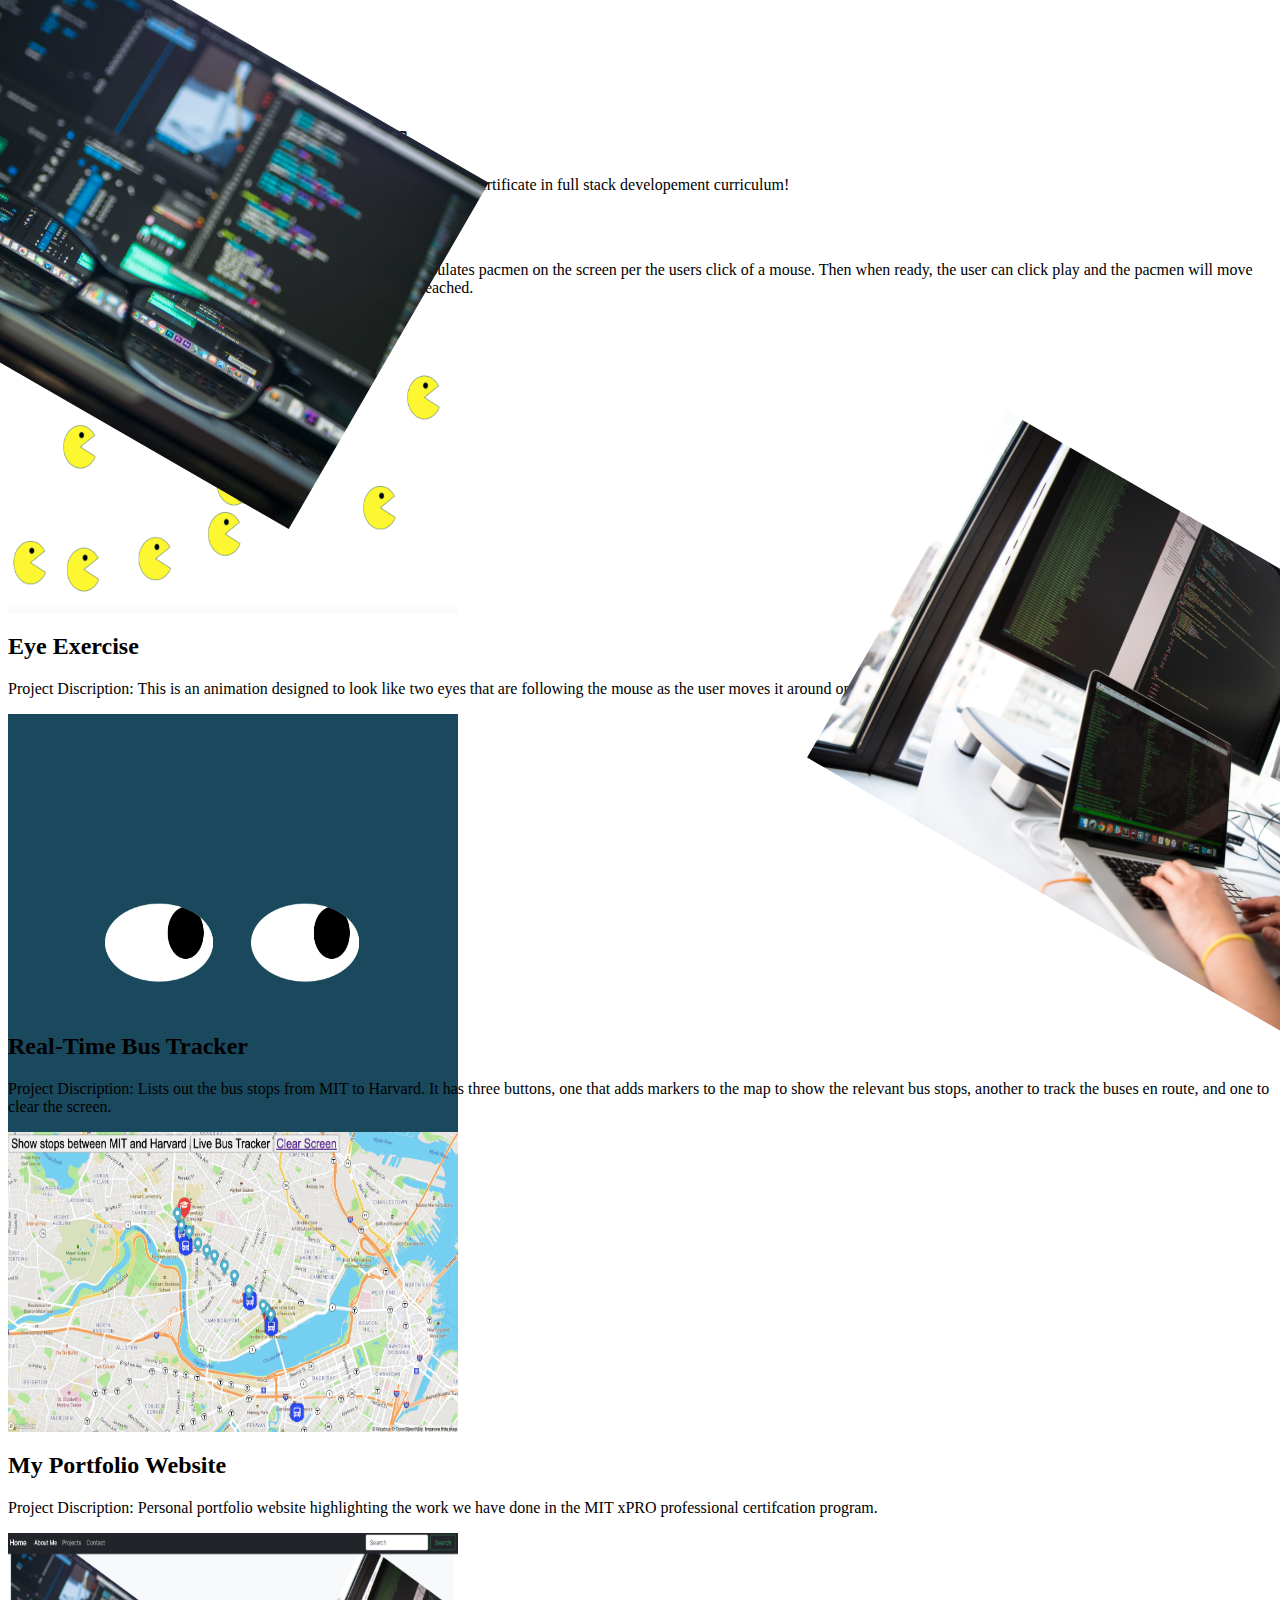
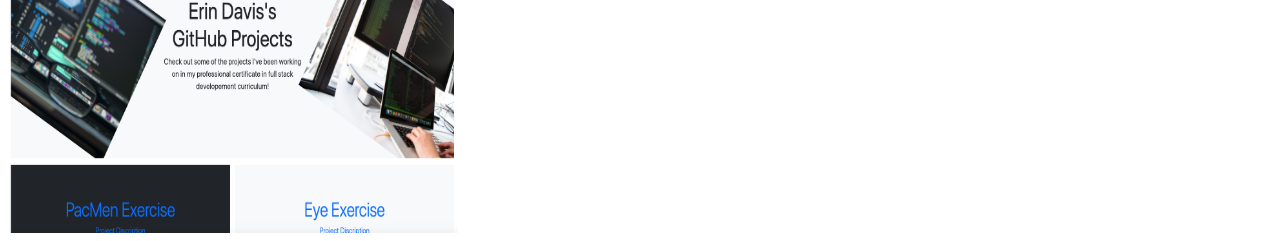
==== projects.html @ 0844b0a8 "delete search" ====
<!doctype html>
<html lang="en">
  <head>
    <meta charset="utf-8">
    <meta name="viewport" content="width=device-width, initial-scale=1">
    <meta name="description" content="">
    <meta name="author" content="Mark Otto, Jacob Thornton, and Bootstrap contributors">
    <meta name="generator" content="Hugo 0.82.0">
    <title>Erin Davis's Portfolio - Projects</title>
    <link href="https://cdn.jsdelivr.net/npm/bootstrap@5.0.0-beta3/dist/css/bootstrap.min.css" rel="stylesheet" integrity="sha384-eOJMYsd53ii+scO/bJGFsiCZc+5NDVN2yr8+0RDqr0Ql0h+rP48ckxlpbzKgwra6" crossorigin="anonymous">
    <link rel="canonical" href="https://getbootstrap.com/docs/5.0/examples/product/">

    <style>
      .bd-placeholder-img {
        font-size: 1.125rem;
        text-anchor: middle;
        -webkit-user-select: none;
        -moz-user-select: none;
        user-select: none;
      }

      @media (min-width: 768px) {
        .bd-placeholder-img-lg {
          font-size: 3.5rem;
        }
      }
    </style>

    
    <!-- Custom styles for this template -->
    <link href="product.css" rel="stylesheet">
  </head>
  <body>
    
    <header>
      <nav class="navbar navbar-expand-md navbar-dark fixed-top bg-dark">
        <div class="container-fluid">
          <a class="navbar-brand" href="index.html">Home</a>
          <button class="navbar-toggler" type="button" data-bs-toggle="collapse" data-bs-target="#navbarCollapse" aria-controls="navbarCollapse" aria-expanded="false" aria-label="Toggle navigation">
            <span class="navbar-toggler-icon"></span>
          </button>
          <div class="collapse navbar-collapse" id="navbarCollapse">
            <ul class="navbar-nav me-auto mb-2 mb-md-0">
              <li class="nav-item">
                <a class="nav-link active" aria-current="page" href="index.html#bio">About Me</a>
              </li>
              <li class="nav-item">
                <a class="nav-link" href="projects.html">Projects</a>
              </li>
              <li class="nav-item">
                <a class="nav-link" href="index.html#contact">Contact</a>
              </li>
            </ul>
          </div>
        </div>
      </nav>
    </header>


<main>
  <!--Opening Block Container-->
  <div class="position-relative overflow-hidden p-3 p-md-5 m-md-3 text-center bg-light">
    <div class="col-md-5 p-lg-5 mx-auto my-5">
      <h1 class="display-4 fw-normal">Erin Davis's GitHub Projects</h1>
      <p class="lead fw-normal">Check out some of the projects I've been working on in my professional certificate in full stack developement curriculum!</p>
    </div>
    <div class="product-device">
      <img src="product.jpg" height=400 weight=400>
    </div>
    <div class="product-device product-device-2">
      <img src="product2.jpg" height=400 weight=400>
    </div>
  </div>

  <!--first project-->
  <div class="d-md-flex flex-md-equal w-100 my-md-3 ps-md-3">
    <div class="bg-dark me-md-3 pt-3 px-3 pt-md-5 px-md-5 text-center text-white overflow-hidden">
      <div class="my-3 py-3">
        <h2 class="display-5">PacMen Exercise</h2>
        <p class="lead">Project Discription: This is an interactive pacmen exercise that populates pacmen on the screen per the users click of a mouse. Then when ready, the user can click play and the pacmen will move around, bouncing off the walls when the limits of the screen are reached.</p>
      </div>
      <div class="bg-light shadow-sm mx-auto" style="width: 80%; height: 300px; ">
        <a href="https://github.com/ErinNDavis/PacMen_Exercise.git">
          <img src="PacMen.png" height=300 width=450 >
        </a>
      </div>
    </div>

    <!-- second project -->
    <div class="bg-light me-md-3 pt-3 px-3 pt-md-5 px-md-5 text-center overflow-hidden">
      <div class="my-3 p-3">
        <h2 class="display-5">Eye Exercise</h2>
        <p class="lead">Project Discription: This is an animation designed to look like two eyes that are following the mouse as the user moves it around on the screen.</p>
      </div>
      <div class="bg-dark shadow-sm mx-auto" style="width: 80%; height: 300px;">
        <a href="https://github.com/ErinNDavis/Eye_Exercise.git">
          <img src="EyeMovement.png" height=450 width=450>
        </a>
      </div>
    </div>
  </div>

  <!--Third Project--> 
  <div class="d-md-flex flex-md-equal w-100 my-md-3 ps-md-3">
    <div class="bg-light me-md-3 pt-3 px-3 pt-md-5 px-md-5 text-center overflow-hidden">
      <div class="my-3 p-3">
        <h2 class="display-5">Real-Time Bus Tracker</h2>
        <p class="lead">Project Discription: Lists out the bus stops from MIT to Harvard. It has three buttons, one that adds markers to the map to show the relevant bus stops, another to track the buses en route, and one to clear the screen.</p>
      </div>
      <div class="bg-dark shadow-sm mx-auto" style="width: 80%; height: 300px;">
        <a href="https://github.com/ErinNDavis/Real_Time_Bus_Tracking">
          <img src="BusTracker.png" height=300 width=450>
        </a>
      </div>
    </div>

    <!--Forth Project-->
    <div class="bg-dark me-md-3 pt-3 px-3 pt-md-5 px-md-5 text-center text-white overflow-hidden">
      <div class="my-3 py-3">
        <h2 class="display-5">My Portfolio Website</h2>
        <p class="lead">Project Discription: Personal portfolio website highlighting the work we have done in the MIT xPRO professional certifcation program.</p>
      </div>
      <div class="bg-light shadow-sm mx-auto" style="width: 80%; height: 300px;">
        <a href="https://github.com/ErinNDavis/ErinNDavis.github.io.git">
          <img src="Portfolio.png" height=300 width=450>
        </a>
      </div>
    </div>
  </div>

</main>
      
  </body>
</html>
---- product.css ----
.container {
  max-width: 960px;
}

/*
 * Custom translucent site header
 */

.site-header {
  background-color: rgba(0, 0, 0, .85);
  -webkit-backdrop-filter: saturate(180%) blur(20px);
  backdrop-filter: saturate(180%) blur(20px);
}
.site-header a {
  color: #8e8e8e;
  transition: color .15s ease-in-out;
}
.site-header a:hover {
  color: #fff;
  text-decoration: none;
}

/*
 * Dummy devices (replace them with your own or something else entirely!)
 */

.product-device {
  position: absolute;
  right: 10%;
  bottom: -10%;
  width: 300px;
  height: 540px;
  /*background-color: #333;*/
  border-radius: 21px;
  transform: rotate(30deg);
}

.product-device::before {
  position: absolute;
  top: 10%;
  right: 10px;
  bottom: 10%;
  left: 10px;
  content: "";
  /*background-color: rgba(255, 255, 255, .1);*/
  border-radius: 5px;
}

.product-device-2 {
  top: -5%;
  right: auto;
  bottom: 0;
  left: -10%;
  /*background-color: #e5e5e5;*/
  
}

a:link {
  text-decoration:none;

}

a:visited {
  background-color: gray;
}

a:hover {
  background-color: lightseagreen;
  color: white;
}

/*
 * Extra utilities
 */

.flex-equal > * {
  flex: 1;
}
@media (min-width: 768px) {
  .flex-md-equal > * {
    flex: 1;
  }
}
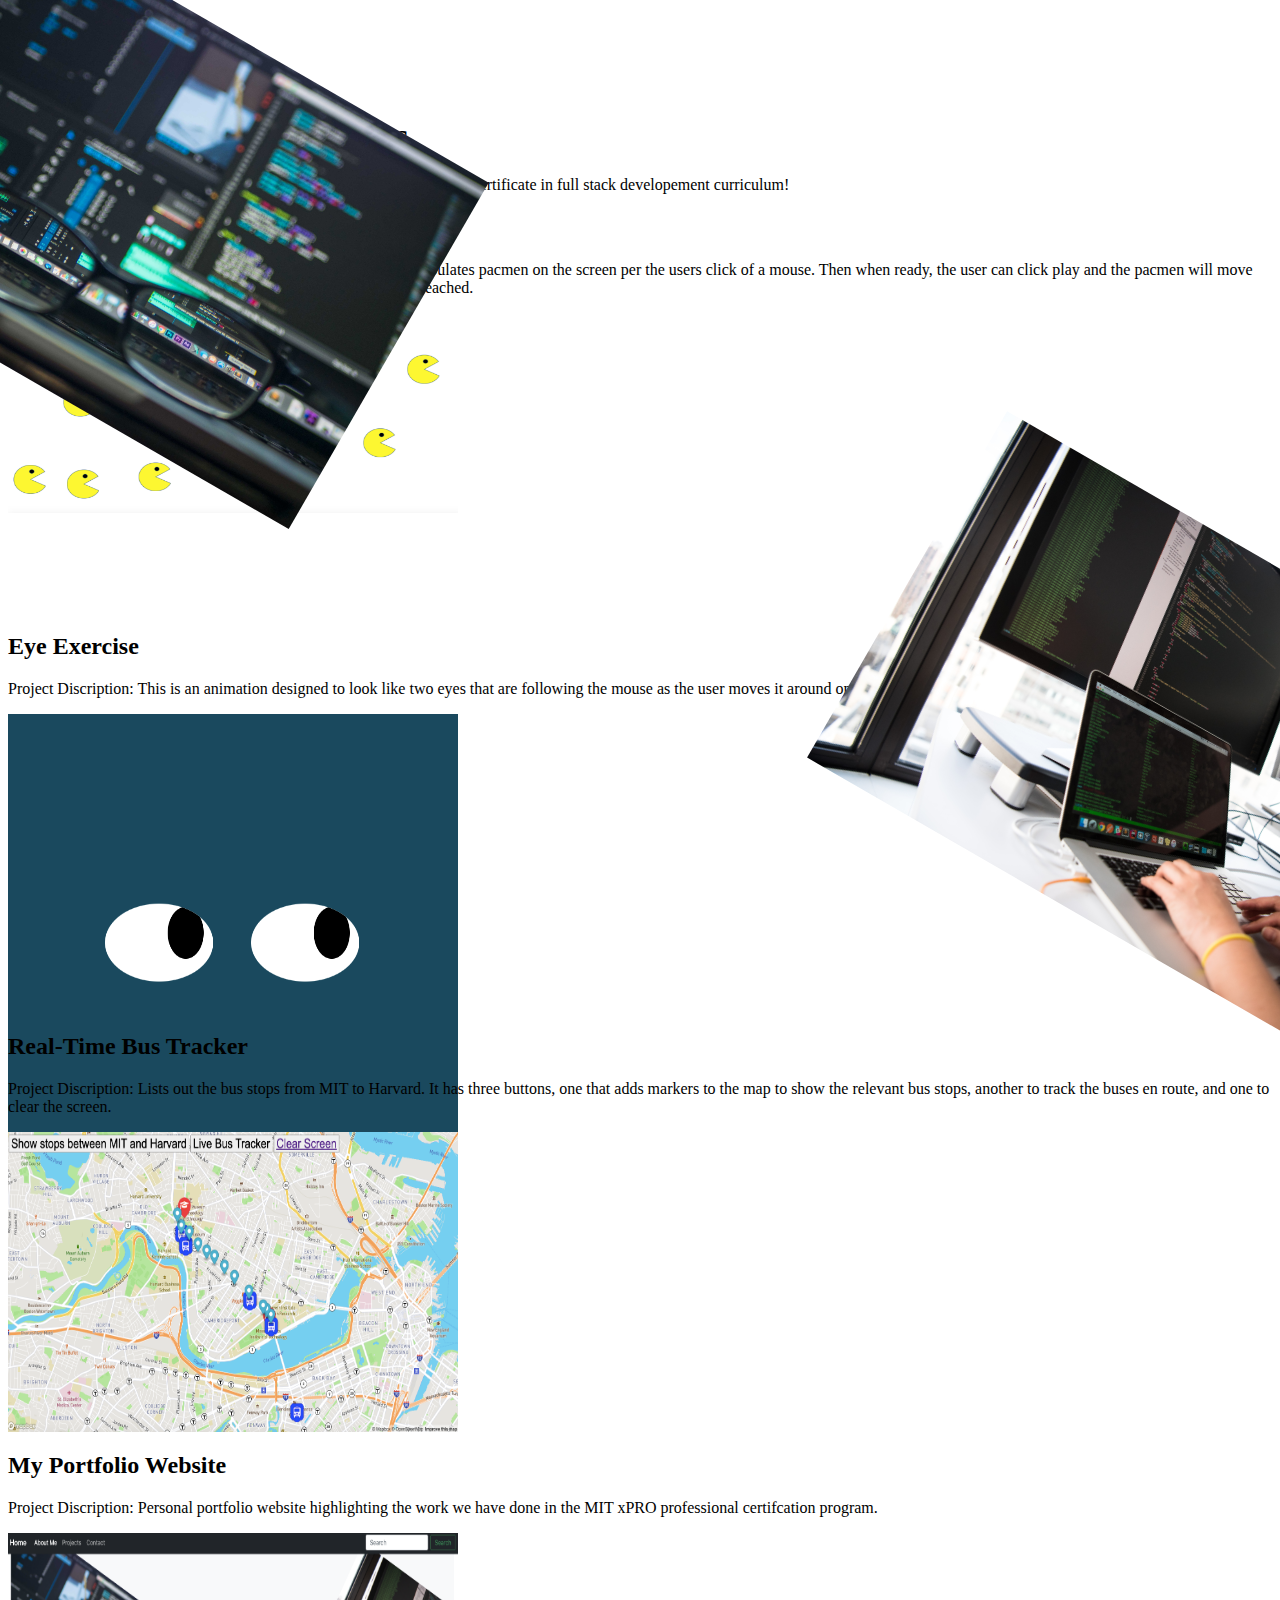
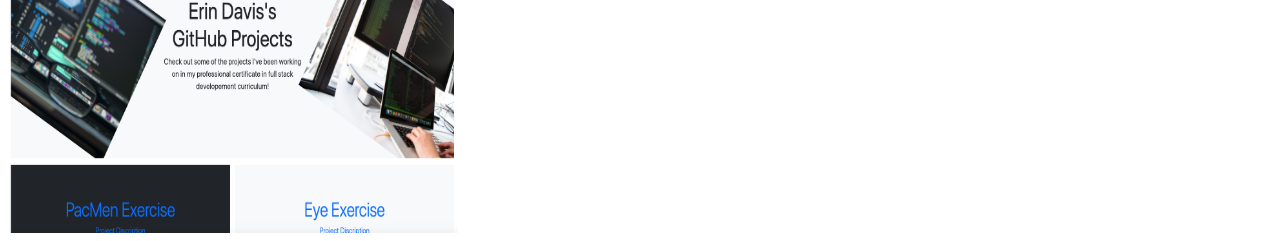
==== commit 8860ff93: "Update projects.html" ====
--- a/projects.html
+++ b/projects.html
@@ -81,7 +81,7 @@
       </div>
       <div class="bg-light shadow-sm mx-auto" style="width: 80%; height: 300px; ">
         <a href="https://github.com/ErinNDavis/PacMen_Exercise.git">
-          <img src="PacMen.png" height=300 width=450 >
+          <img src="PacMen.png" height=200 width=450 >
         </a>
       </div>
     </div>
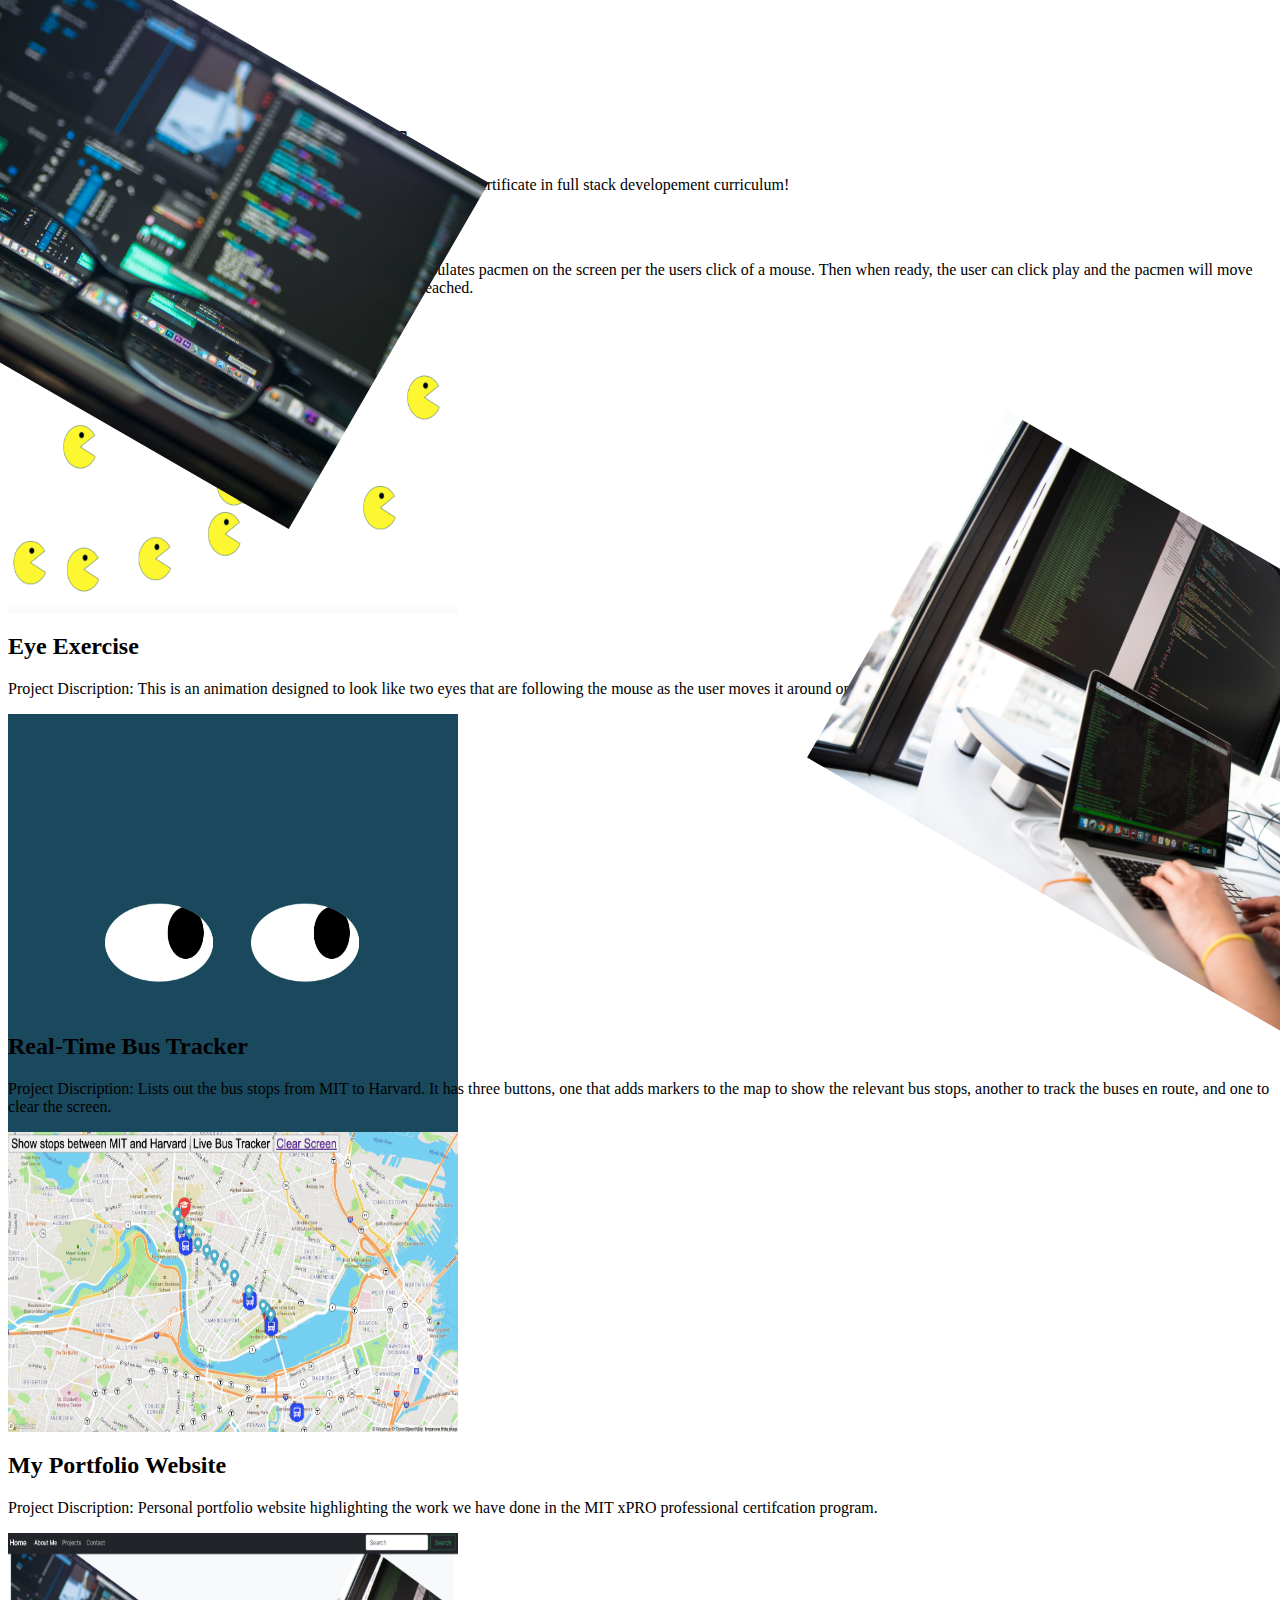
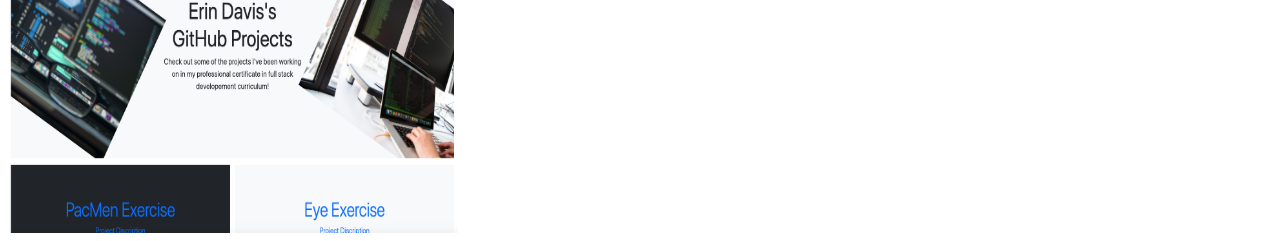
==== commit 942b9966: "Update projects.html" ====
--- a/projects.html
+++ b/projects.html
@@ -75,13 +75,13 @@
   <!--first project-->
   <div class="d-md-flex flex-md-equal w-100 my-md-3 ps-md-3">
     <div class="bg-dark me-md-3 pt-3 px-3 pt-md-5 px-md-5 text-center text-white overflow-hidden">
-      <div class="my-3 py-3">
+     
         <h2 class="display-5">PacMen Exercise</h2>
         <p class="lead">Project Discription: This is an interactive pacmen exercise that populates pacmen on the screen per the users click of a mouse. Then when ready, the user can click play and the pacmen will move around, bouncing off the walls when the limits of the screen are reached.</p>
-      </div>
+      
       <div class="bg-light shadow-sm mx-auto" style="width: 80%; height: 300px; ">
         <a href="https://github.com/ErinNDavis/PacMen_Exercise.git">
-          <img src="PacMen.png" height=200 width=450 >
+          <img src="PacMen.png" height=300 width=450 >
         </a>
       </div>
     </div>
@@ -103,10 +103,10 @@
   <!--Third Project--> 
   <div class="d-md-flex flex-md-equal w-100 my-md-3 ps-md-3">
     <div class="bg-light me-md-3 pt-3 px-3 pt-md-5 px-md-5 text-center overflow-hidden">
-      <div class="my-3 p-3">
+      
         <h2 class="display-5">Real-Time Bus Tracker</h2>
         <p class="lead">Project Discription: Lists out the bus stops from MIT to Harvard. It has three buttons, one that adds markers to the map to show the relevant bus stops, another to track the buses en route, and one to clear the screen.</p>
-      </div>
+      
       <div class="bg-dark shadow-sm mx-auto" style="width: 80%; height: 300px;">
         <a href="https://github.com/ErinNDavis/Real_Time_Bus_Tracking">
           <img src="BusTracker.png" height=300 width=450>
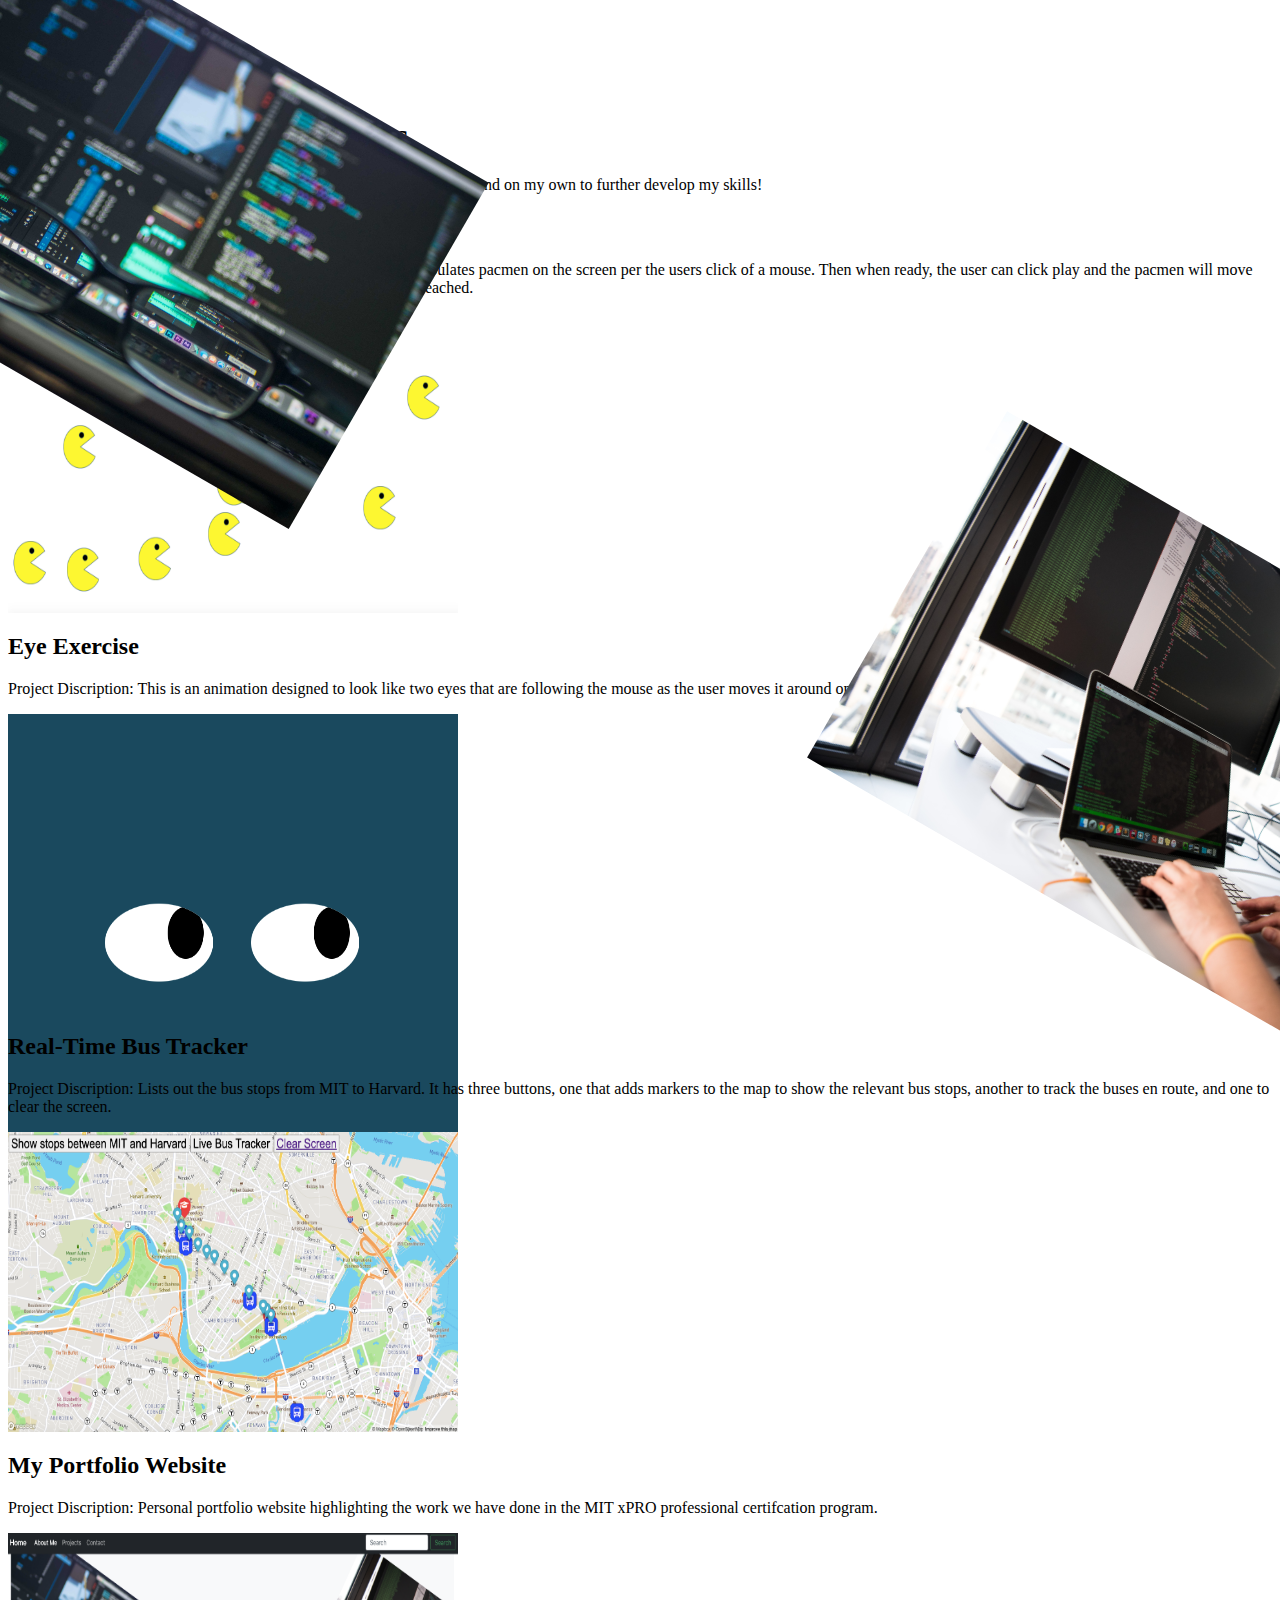
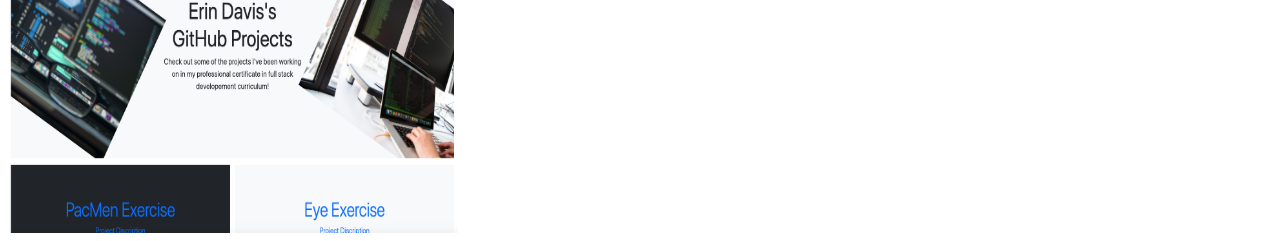
==== commit cbb44554: "Update projects.html" ====
--- a/projects.html
+++ b/projects.html
@@ -62,7 +62,7 @@
   <div class="position-relative overflow-hidden p-3 p-md-5 m-md-3 text-center bg-light">
     <div class="col-md-5 p-lg-5 mx-auto my-5">
       <h1 class="display-4 fw-normal">Erin Davis's GitHub Projects</h1>
-      <p class="lead fw-normal">Check out some of the projects I've been working on in my professional certificate in full stack developement curriculum!</p>
+      <p class="lead fw-normal">Check out some of the projects I've worked on in my certificate program and on my own to further develop my skills!</p>
     </div>
     <div class="product-device">
       <img src="product.jpg" height=400 weight=400>
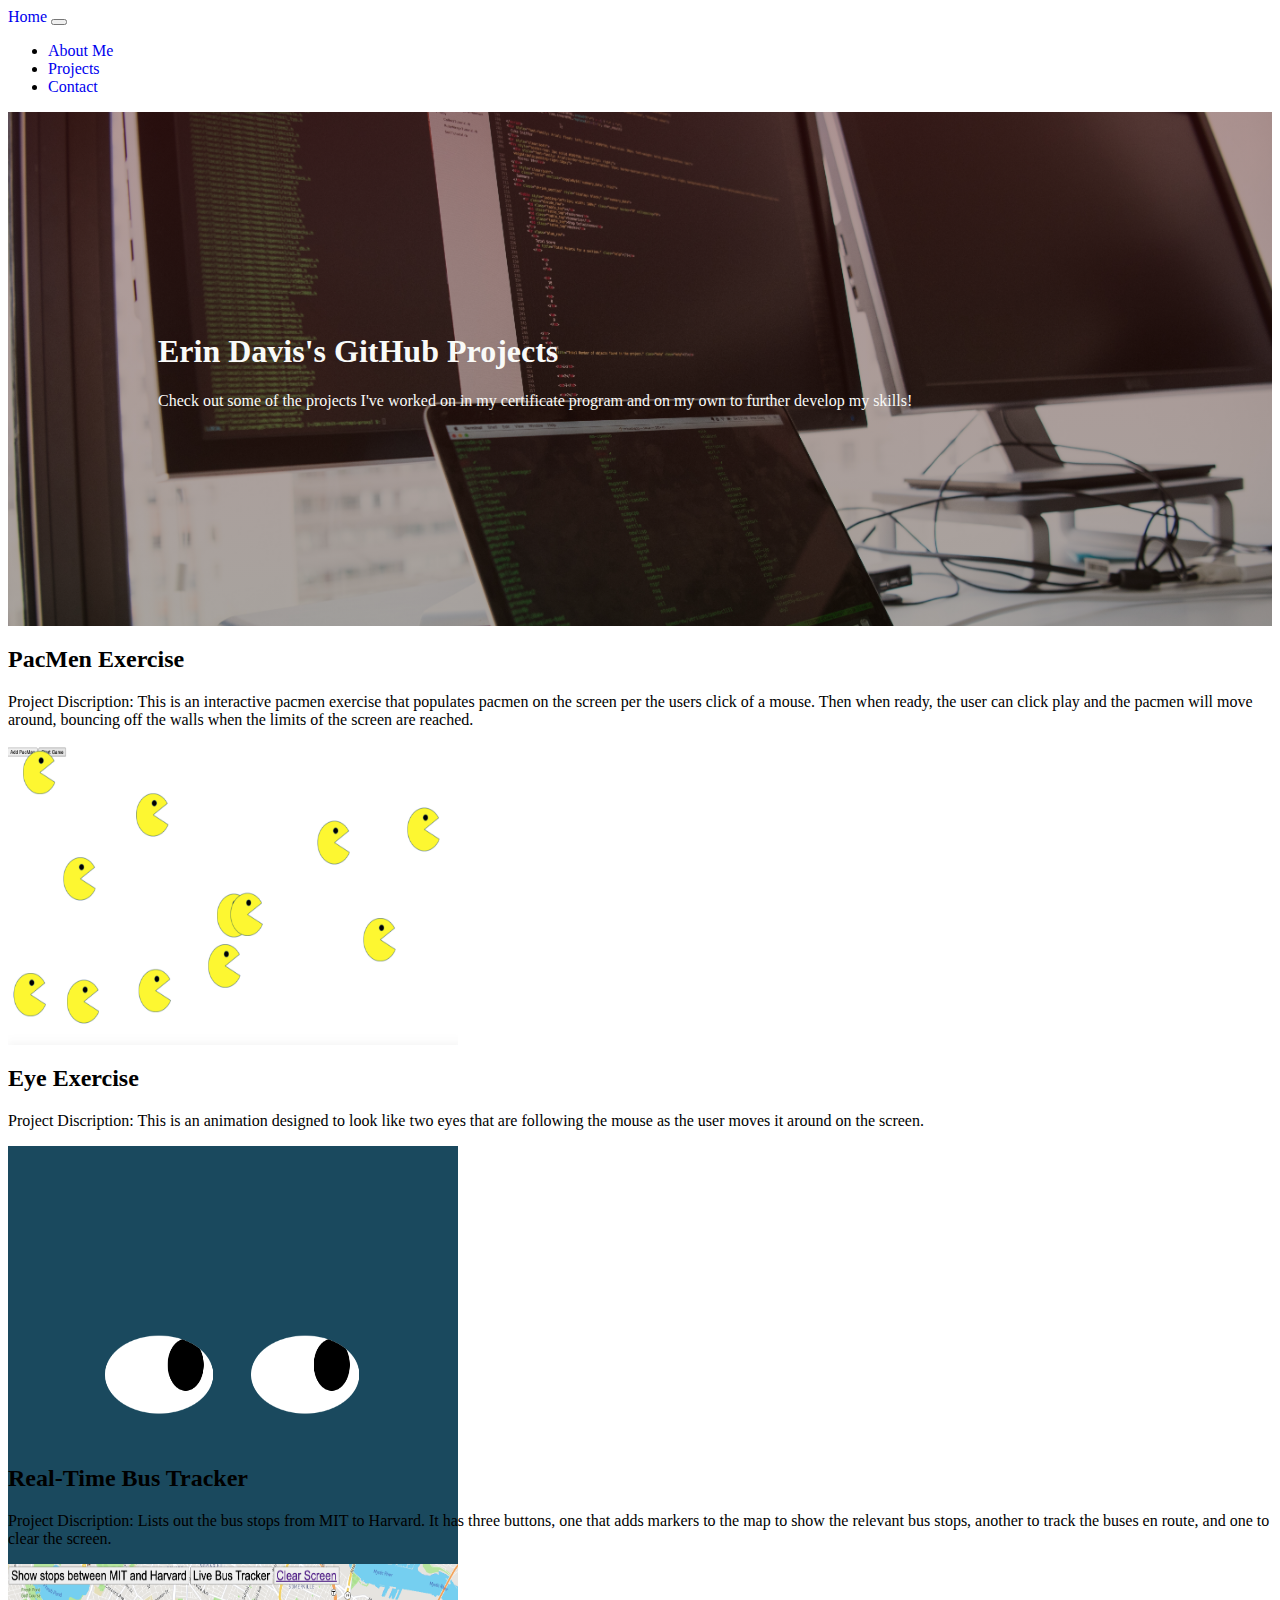
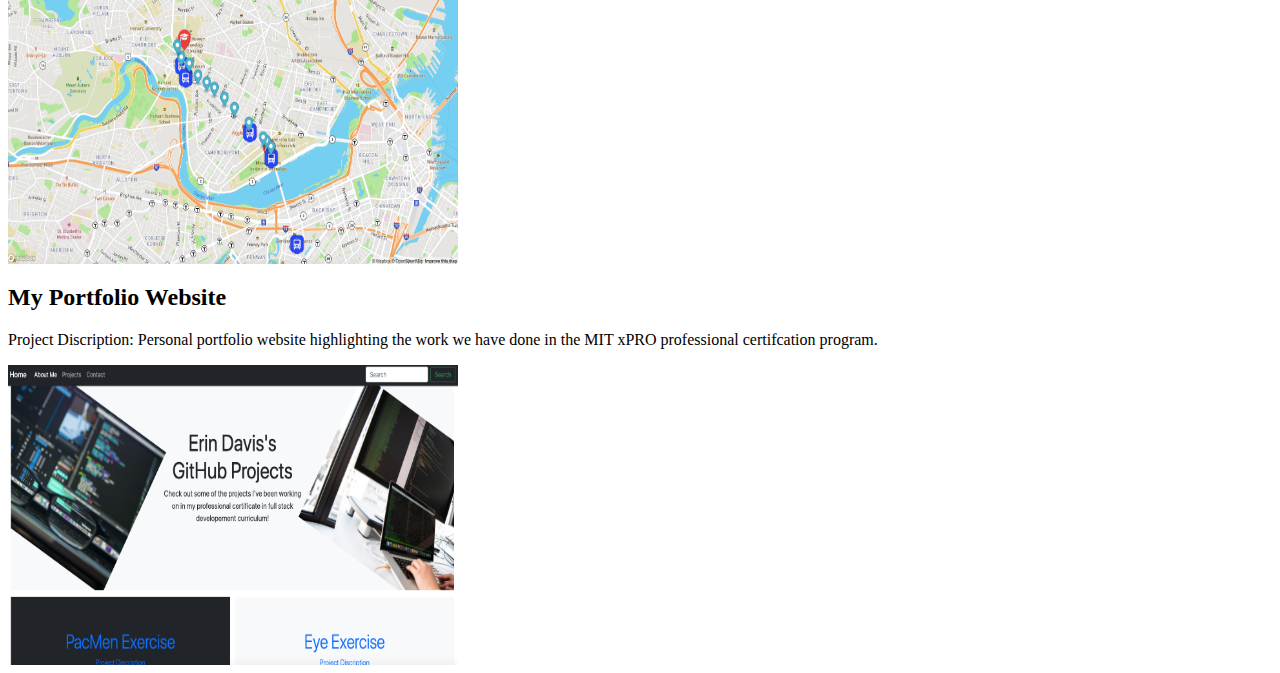
==== commit e58d14d8: "updating format and content" ====
--- a/projects.html
+++ b/projects.html
@@ -9,6 +9,7 @@
     <title>Erin Davis's Portfolio - Projects</title>
     <link href="https://cdn.jsdelivr.net/npm/bootstrap@5.0.0-beta3/dist/css/bootstrap.min.css" rel="stylesheet" integrity="sha384-eOJMYsd53ii+scO/bJGFsiCZc+5NDVN2yr8+0RDqr0Ql0h+rP48ckxlpbzKgwra6" crossorigin="anonymous">
     <link rel="canonical" href="https://getbootstrap.com/docs/5.0/examples/product/">
+    <link rel="stylesheet" href="projects.css">
 
     <style>
       .bd-placeholder-img {
@@ -59,16 +60,10 @@
 
 <main>
   <!--Opening Block Container-->
-  <div class="position-relative overflow-hidden p-3 p-md-5 m-md-3 text-center bg-light">
+  <div class="intro-block"
     <div class="col-md-5 p-lg-5 mx-auto my-5">
       <h1 class="display-4 fw-normal">Erin Davis's GitHub Projects</h1>
       <p class="lead fw-normal">Check out some of the projects I've worked on in my certificate program and on my own to further develop my skills!</p>
-    </div>
-    <div class="product-device">
-      <img src="product.jpg" height=400 weight=400>
-    </div>
-    <div class="product-device product-device-2">
-      <img src="product2.jpg" height=400 weight=400>
     </div>
   </div>
 
--- a/projects.css
+++ b/projects.css
@@ -0,0 +1,12 @@
+.intro-block {
+    background-image: linear-gradient(0deg, rgba(14, 31, 14, 0.384), rgba(85, 17, 17, 0.445)), url("product.jpg");
+    background-color: #1F2937;
+    background-position: center;
+    background-size: cover;
+    background-attachment: fixed;
+    color: #F9FAF8;
+    padding-left: 150px;
+    padding-right: 150px;
+    padding-top: 200px;
+    padding-bottom: 200px;
+}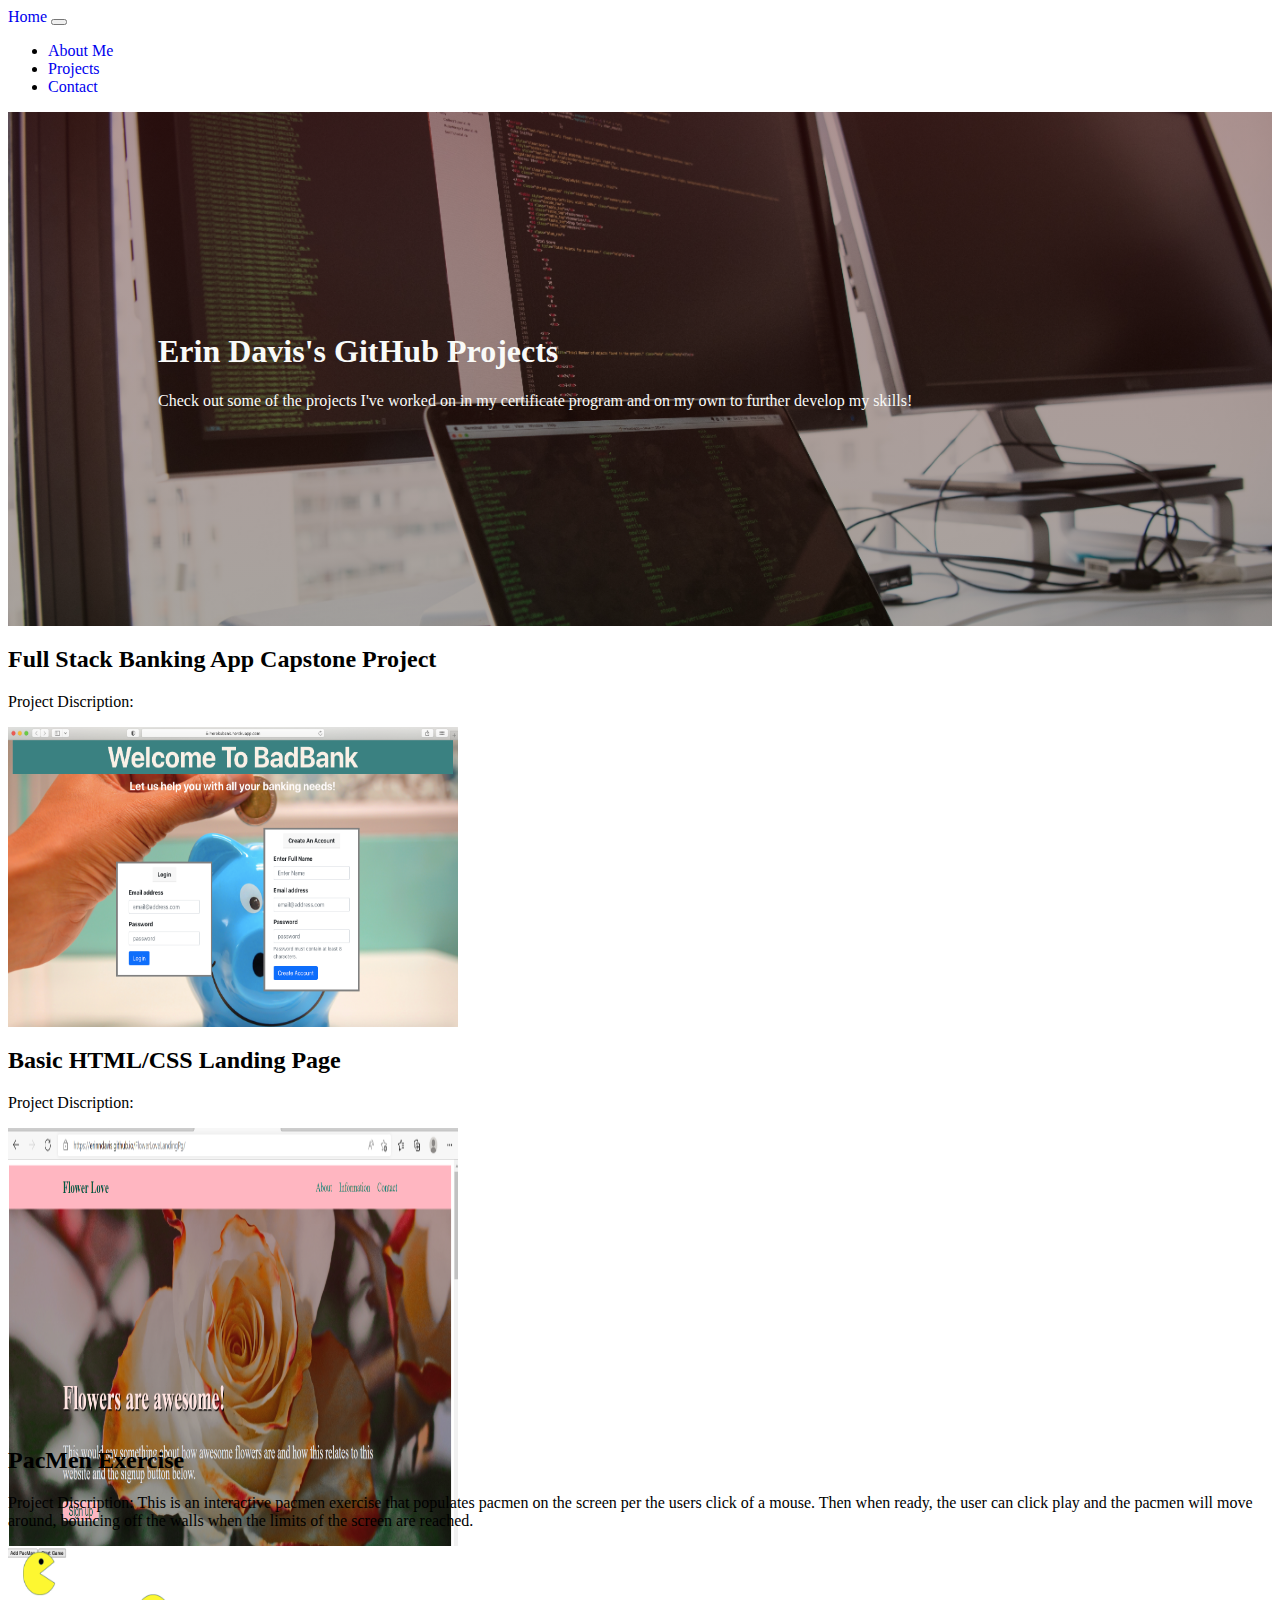
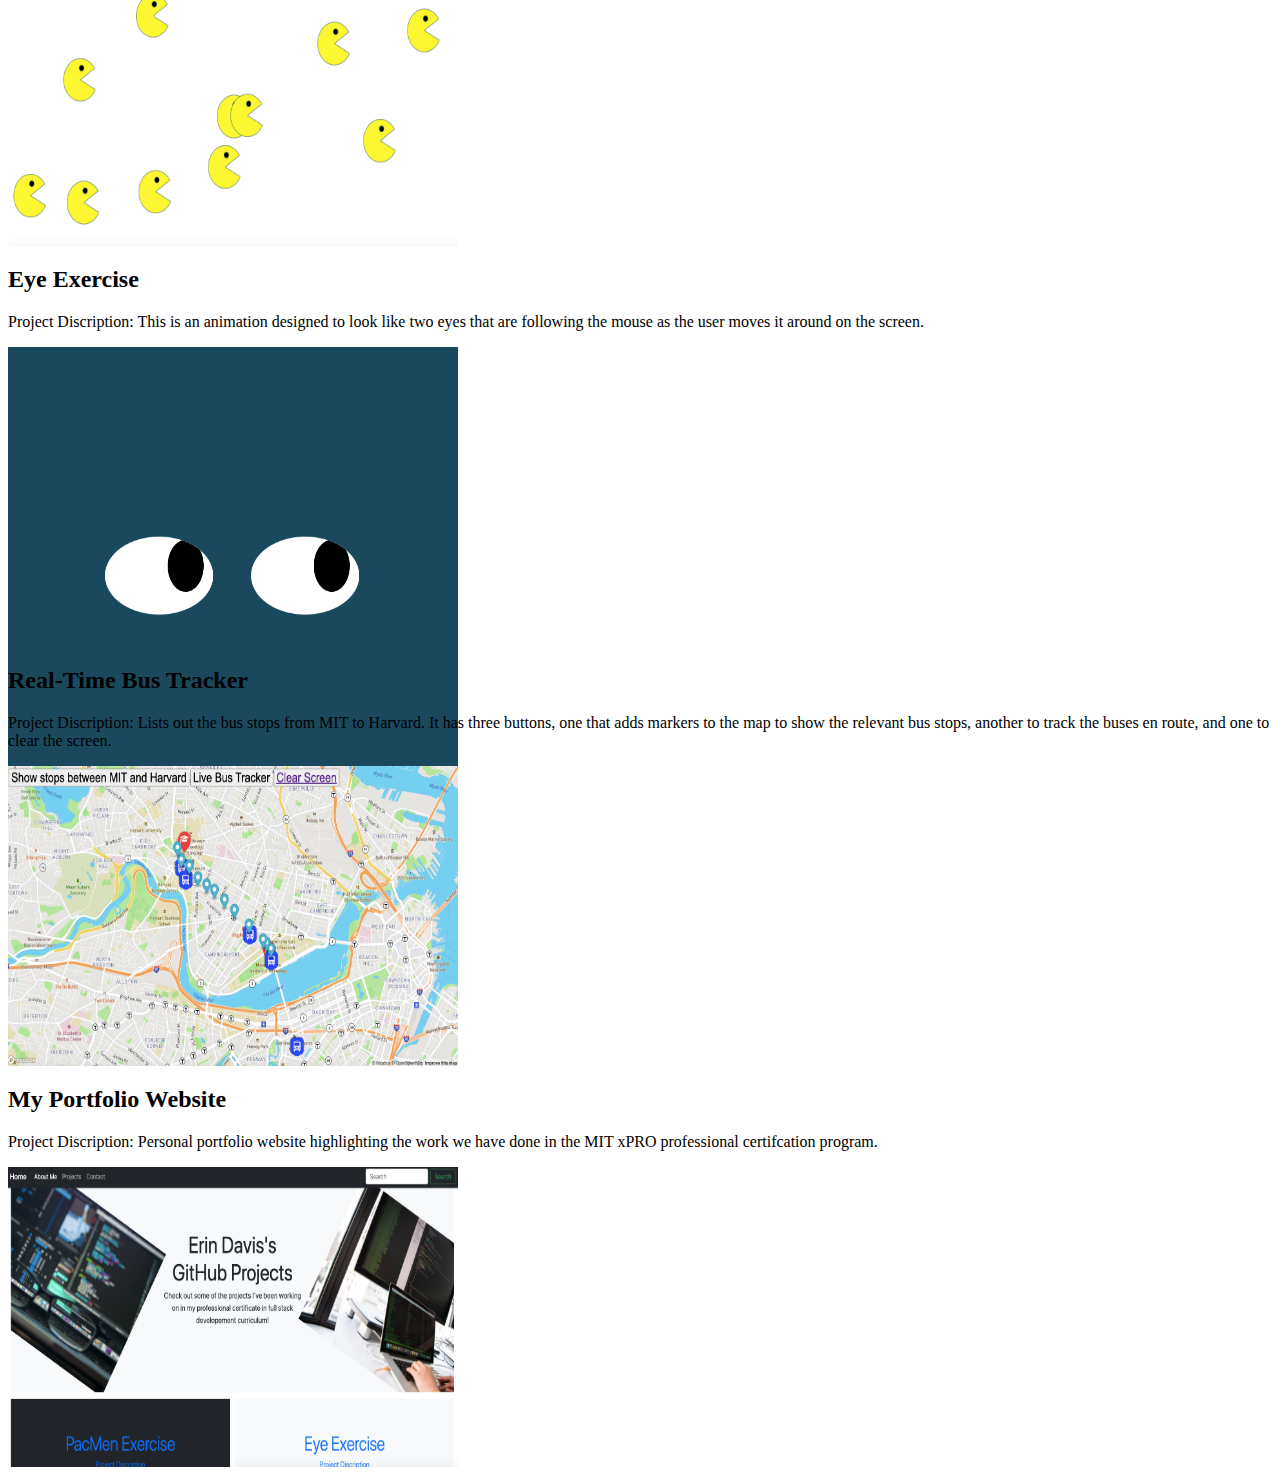
==== commit f7454eff: "update" ====
--- a/projects.html
+++ b/projects.html
@@ -60,12 +60,40 @@
 
 <main>
   <!--Opening Block Container-->
-  <div class="intro-block"
+  <div class="intro-block">
     <div class="col-md-5 p-lg-5 mx-auto my-5">
       <h1 class="display-4 fw-normal">Erin Davis's GitHub Projects</h1>
       <p class="lead fw-normal">Check out some of the projects I've worked on in my certificate program and on my own to further develop my skills!</p>
     </div>
   </div>
+
+    <!--first project-->
+    <div class="d-md-flex flex-md-equal w-100 my-md-3 ps-md-3">
+      <div class="bg-dark me-md-3 pt-3 px-3 pt-md-5 px-md-5 text-center text-white overflow-hidden">
+       
+          <h2 class="display-5">Full Stack Banking App Capstone Project</h2>
+          <p class="lead">Project Discription: </p>
+        
+        <div class="bg-light shadow-sm mx-auto" style="width: 80%; height: 300px; ">
+          <a href="">
+            <img src="badbank.png" height=300 width=450 >
+          </a>
+        </div>
+      </div>
+  
+      <!-- second project -->
+      <div class="bg-light me-md-3 pt-3 px-3 pt-md-5 px-md-5 text-center overflow-hidden">
+        <div class="my-3 p-3">
+          <h2 class="display-5">Basic HTML/CSS Landing Page</h2>
+          <p class="lead">Project Discription: </p>
+        </div>
+        <div class="bg-dark shadow-sm mx-auto" style="width: 80%; height: 300px;">
+          <a href="">
+            <img src="flowerlandingpg.png" height=450 width=450>
+          </a>
+        </div>
+      </div>
+    </div>
 
   <!--first project-->
   <div class="d-md-flex flex-md-equal w-100 my-md-3 ps-md-3">
--- a/product.css
+++ b/product.css
@@ -23,6 +23,19 @@
 /*
  * Dummy devices (replace them with your own or something else entirely!)
  */
+
+.intro-block {
+    background-image: linear-gradient(0deg, rgba(14, 31, 14, 0.384), rgba(85, 17, 17, 0.445)), url("product.jpg");
+    background-color: #1F2937;
+    background-position: center;
+    background-size: cover;
+    background-attachment: fixed;
+    color: #F9FAF8;
+    padding-left: 150px;
+    padding-right: 150px;
+    padding-top: 200px;
+    padding-bottom: 200px;
+}
 
 .product-device {
   position: absolute;
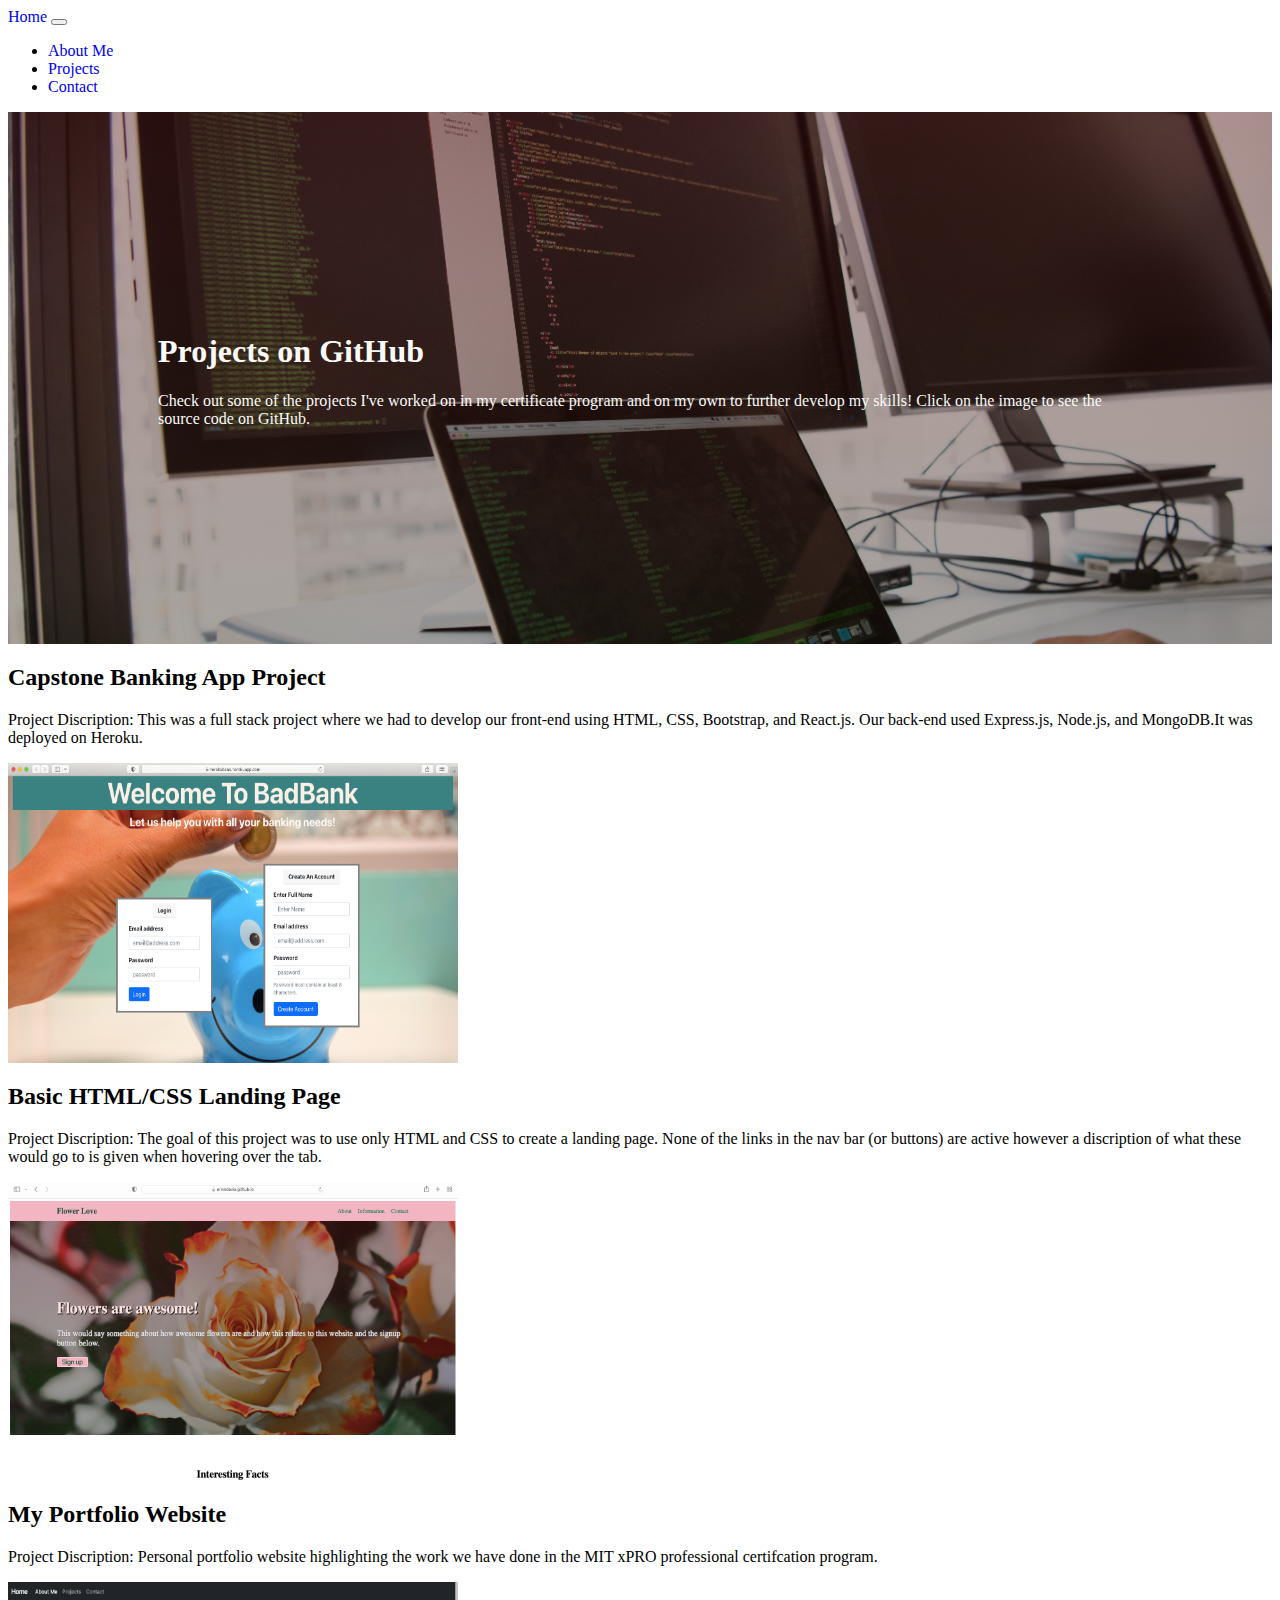
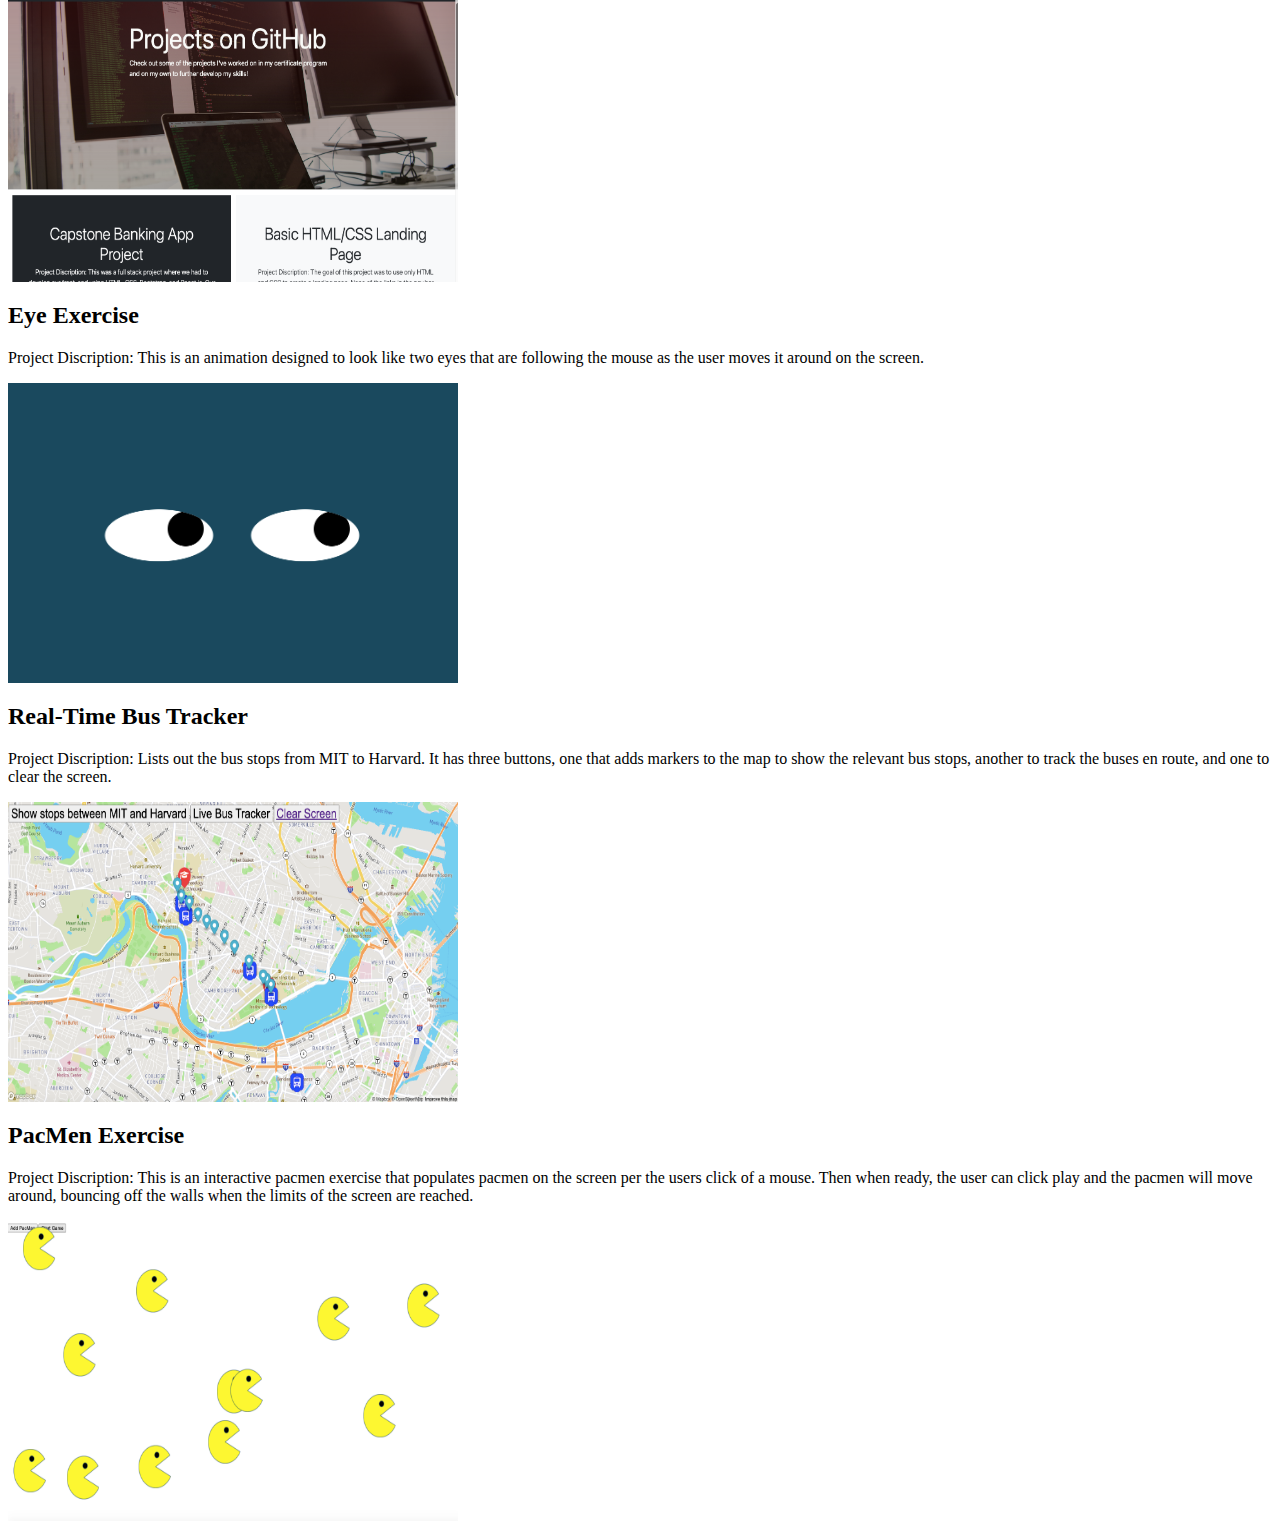
==== commit f96c3edb: "update format and content" ====
--- a/projects.html
+++ b/projects.html
@@ -31,8 +31,8 @@
     <!-- Custom styles for this template -->
     <link href="product.css" rel="stylesheet">
   </head>
+  
   <body>
-    
     <header>
       <nav class="navbar navbar-expand-md navbar-dark fixed-top bg-dark">
         <div class="container-fluid">
@@ -61,95 +61,95 @@
 <main>
   <!--Opening Block Container-->
   <div class="intro-block">
-    <div class="col-md-5 p-lg-5 mx-auto my-5">
-      <h1 class="display-4 fw-normal">Erin Davis's GitHub Projects</h1>
-      <p class="lead fw-normal">Check out some of the projects I've worked on in my certificate program and on my own to further develop my skills!</p>
+    <div class="col-md-8 p-lg-5 mx-auto my-5">
+      <h1 class="display-1 fw-normal">Projects on GitHub</h1>
+      <p class="lead fw-normal">Check out some of the projects I've worked on in my certificate program and on my own to further develop my skills! Click on the image to see the source code on GitHub.</p>
     </div>
   </div>
 
-    <!--first project-->
+  <!--first project-->
     <div class="d-md-flex flex-md-equal w-100 my-md-3 ps-md-3">
       <div class="bg-dark me-md-3 pt-3 px-3 pt-md-5 px-md-5 text-center text-white overflow-hidden">
-       
-          <h2 class="display-5">Full Stack Banking App Capstone Project</h2>
-          <p class="lead">Project Discription: </p>
-        
+        <div class="my-3 py-3">
+          <h2 class="display-5">Capstone Banking App Project</h2>
+          <p class="lead">Project Discription: This was a full stack project where we had to develop our front-end using HTML, CSS, Bootstrap, and React.js. Our back-end used Express.js, Node.js, and MongoDB.It was deployed on Heroku.</p>
+        </div>
         <div class="bg-light shadow-sm mx-auto" style="width: 80%; height: 300px; ">
-          <a href="">
-            <img src="badbank.png" height=300 width=450 >
+          <a href="https://github.com/ErinNDavis/herokubankingapp">
+            <img src="./images/badbank.png" height=300 width=450 >
           </a>
         </div>
       </div>
   
-      <!-- second project -->
+  <!-- second project -->
       <div class="bg-light me-md-3 pt-3 px-3 pt-md-5 px-md-5 text-center overflow-hidden">
         <div class="my-3 p-3">
           <h2 class="display-5">Basic HTML/CSS Landing Page</h2>
-          <p class="lead">Project Discription: </p>
+          <p class="lead">Project Discription: The goal of this project was to use only HTML and CSS to create a landing page. None of the links in the nav bar (or buttons) are active however a discription of what these would go to is given when hovering over the tab. </p>
         </div>
         <div class="bg-dark shadow-sm mx-auto" style="width: 80%; height: 300px;">
-          <a href="">
-            <img src="flowerlandingpg.png" height=450 width=450>
+          <a href="https://github.com/ErinNDavis/FlowerLoveLandingPg">
+            <img src="./images/flowerlandingpage.png" height=300 width=450>
           </a>
         </div>
       </div>
     </div>
 
-  <!--first project-->
-  <div class="d-md-flex flex-md-equal w-100 my-md-3 ps-md-3">
-    <div class="bg-dark me-md-3 pt-3 px-3 pt-md-5 px-md-5 text-center text-white overflow-hidden">
-     
-        <h2 class="display-5">PacMen Exercise</h2>
-        <p class="lead">Project Discription: This is an interactive pacmen exercise that populates pacmen on the screen per the users click of a mouse. Then when ready, the user can click play and the pacmen will move around, bouncing off the walls when the limits of the screen are reached.</p>
-      
-      <div class="bg-light shadow-sm mx-auto" style="width: 80%; height: 300px; ">
-        <a href="https://github.com/ErinNDavis/PacMen_Exercise.git">
-          <img src="PacMen.png" height=300 width=450 >
-        </a>
+  <!--Third Project-->
+      <div class="d-md-flex flex-md-equal w-100 my-md-3 ps-md-3">
+        <div class="bg-light me-md-3 pt-3 px-3 pt-md-5 px-md-5 text-center overflow-hidden">
+          <div class="my-3 py-3">
+            <h2 class="display-5">My Portfolio Website</h2>
+            <p class="lead">Project Discription: Personal portfolio website highlighting the work we have done in the MIT xPRO professional certifcation program.</p>
+          </div>
+          <div class="bg-light shadow-sm mx-auto" style="width: 80%; height: 300px;">
+            <a href="https://github.com/ErinNDavis/ErinNDavis.github.io.git">
+              <img src="./images/portfolio.png" height=300 width=450>
+            </a>
+          </div>
+        </div>
+
+  <!-- Forth project -->
+        <div class="bg-dark me-md-3 pt-3 px-3 pt-md-5 px-md-5 text-center text-white overflow-hidden"">
+          <div class="my-3 p-3">
+            <h2 class="display-5">Eye Exercise</h2>
+            <p class="lead">Project Discription: This is an animation designed to look like two eyes that are following the mouse as the user moves it around on the screen.</p>
+          </div>
+          <div class="bg-dark shadow-sm mx-auto" style="width: 80%; height: 300px;">
+            <a href="https://github.com/ErinNDavis/Eye_Exercise.git">
+              <img src="./images/EyeMovement.png" height=300 width=450>
+            </a>
+          </div>
+        </div>
       </div>
-    </div>
 
-    <!-- second project -->
-    <div class="bg-light me-md-3 pt-3 px-3 pt-md-5 px-md-5 text-center overflow-hidden">
-      <div class="my-3 p-3">
-        <h2 class="display-5">Eye Exercise</h2>
-        <p class="lead">Project Discription: This is an animation designed to look like two eyes that are following the mouse as the user moves it around on the screen.</p>
+  <!--Fifth Project--> 
+      <div class="d-md-flex flex-md-equal w-100 my-md-3 ps-md-3">
+        <div class="bg-dark me-md-3 pt-3 px-3 pt-md-5 px-md-5 text-center text-white overflow-hidden">
+          <div class="my-3 py-3">
+            <h2 class="display-5">Real-Time Bus Tracker</h2>
+            <p class="lead">Project Discription: Lists out the bus stops from MIT to Harvard. It has three buttons, one that adds markers to the map to show the relevant bus stops, another to track the buses en route, and one to clear the screen.</p>
+          </div>
+          <div class="bg-dark shadow-sm mx-auto" style="width: 80%; height: 300px;">
+            <a href="https://github.com/ErinNDavis/Real_Time_Bus_Tracking">
+              <img src="./images/BusTracker.png" height=300 width=450>
+            </a>
+          </div>
+        </div>
+
+<!--Sixth project-->
+        <div class="bg-light me-md-3 pt-3 px-3 pt-md-5 px-md-5 text-center overflow-hidden">
+          <div class="my-3 py-3">
+            <h2 class="display-5">PacMen Exercise</h2>
+            <p class="lead">Project Discription: This is an interactive pacmen exercise that populates pacmen on the screen per the users click of a mouse. Then when ready, the user can click play and the pacmen will move around, bouncing off the walls when the limits of the screen are reached.</p>
+          </div>
+          <div class="bg-light shadow-sm mx-auto" style="width: 80%; height: 300px; ">
+            <a href="https://github.com/ErinNDavis/PacMen_Exercise.git">
+              <img src="./images/PacMen.png" height=300 width=450 >
+            </a>
+          </div>
+        </div>
       </div>
-      <div class="bg-dark shadow-sm mx-auto" style="width: 80%; height: 300px;">
-        <a href="https://github.com/ErinNDavis/Eye_Exercise.git">
-          <img src="EyeMovement.png" height=450 width=450>
-        </a>
-      </div>
-    </div>
-  </div>
-
-  <!--Third Project--> 
-  <div class="d-md-flex flex-md-equal w-100 my-md-3 ps-md-3">
-    <div class="bg-light me-md-3 pt-3 px-3 pt-md-5 px-md-5 text-center overflow-hidden">
-      
-        <h2 class="display-5">Real-Time Bus Tracker</h2>
-        <p class="lead">Project Discription: Lists out the bus stops from MIT to Harvard. It has three buttons, one that adds markers to the map to show the relevant bus stops, another to track the buses en route, and one to clear the screen.</p>
-      
-      <div class="bg-dark shadow-sm mx-auto" style="width: 80%; height: 300px;">
-        <a href="https://github.com/ErinNDavis/Real_Time_Bus_Tracking">
-          <img src="BusTracker.png" height=300 width=450>
-        </a>
-      </div>
-    </div>
-
-    <!--Forth Project-->
-    <div class="bg-dark me-md-3 pt-3 px-3 pt-md-5 px-md-5 text-center text-white overflow-hidden">
-      <div class="my-3 py-3">
-        <h2 class="display-5">My Portfolio Website</h2>
-        <p class="lead">Project Discription: Personal portfolio website highlighting the work we have done in the MIT xPRO professional certifcation program.</p>
-      </div>
-      <div class="bg-light shadow-sm mx-auto" style="width: 80%; height: 300px;">
-        <a href="https://github.com/ErinNDavis/ErinNDavis.github.io.git">
-          <img src="Portfolio.png" height=300 width=450>
-        </a>
-      </div>
-    </div>
-  </div>
 
 </main>
       
--- a/product.css
+++ b/product.css
@@ -1,10 +1,6 @@
 .container {
   max-width: 960px;
 }
-
-/*
- * Custom translucent site header
- */
 
 .site-header {
   background-color: rgba(0, 0, 0, .85);
@@ -20,12 +16,8 @@
   text-decoration: none;
 }
 
-/*
- * Dummy devices (replace them with your own or something else entirely!)
- */
-
 .intro-block {
-    background-image: linear-gradient(0deg, rgba(14, 31, 14, 0.384), rgba(85, 17, 17, 0.445)), url("product.jpg");
+    background-image: linear-gradient(0deg, rgba(14, 31, 14, 0.384), rgba(85, 17, 17, 0.445)), url("./images/product.jpg");
     background-color: #1F2937;
     background-position: center;
     background-size: cover;
@@ -37,40 +29,8 @@
     padding-bottom: 200px;
 }
 
-.product-device {
-  position: absolute;
-  right: 10%;
-  bottom: -10%;
-  width: 300px;
-  height: 540px;
-  /*background-color: #333;*/
-  border-radius: 21px;
-  transform: rotate(30deg);
-}
-
-.product-device::before {
-  position: absolute;
-  top: 10%;
-  right: 10px;
-  bottom: 10%;
-  left: 10px;
-  content: "";
-  /*background-color: rgba(255, 255, 255, .1);*/
-  border-radius: 5px;
-}
-
-.product-device-2 {
-  top: -5%;
-  right: auto;
-  bottom: 0;
-  left: -10%;
-  /*background-color: #e5e5e5;*/
-  
-}
-
 a:link {
   text-decoration:none;
-
 }
 
 a:visited {
@@ -82,10 +42,6 @@
   color: white;
 }
 
-/*
- * Extra utilities
- */
-
 .flex-equal > * {
   flex: 1;
 }
